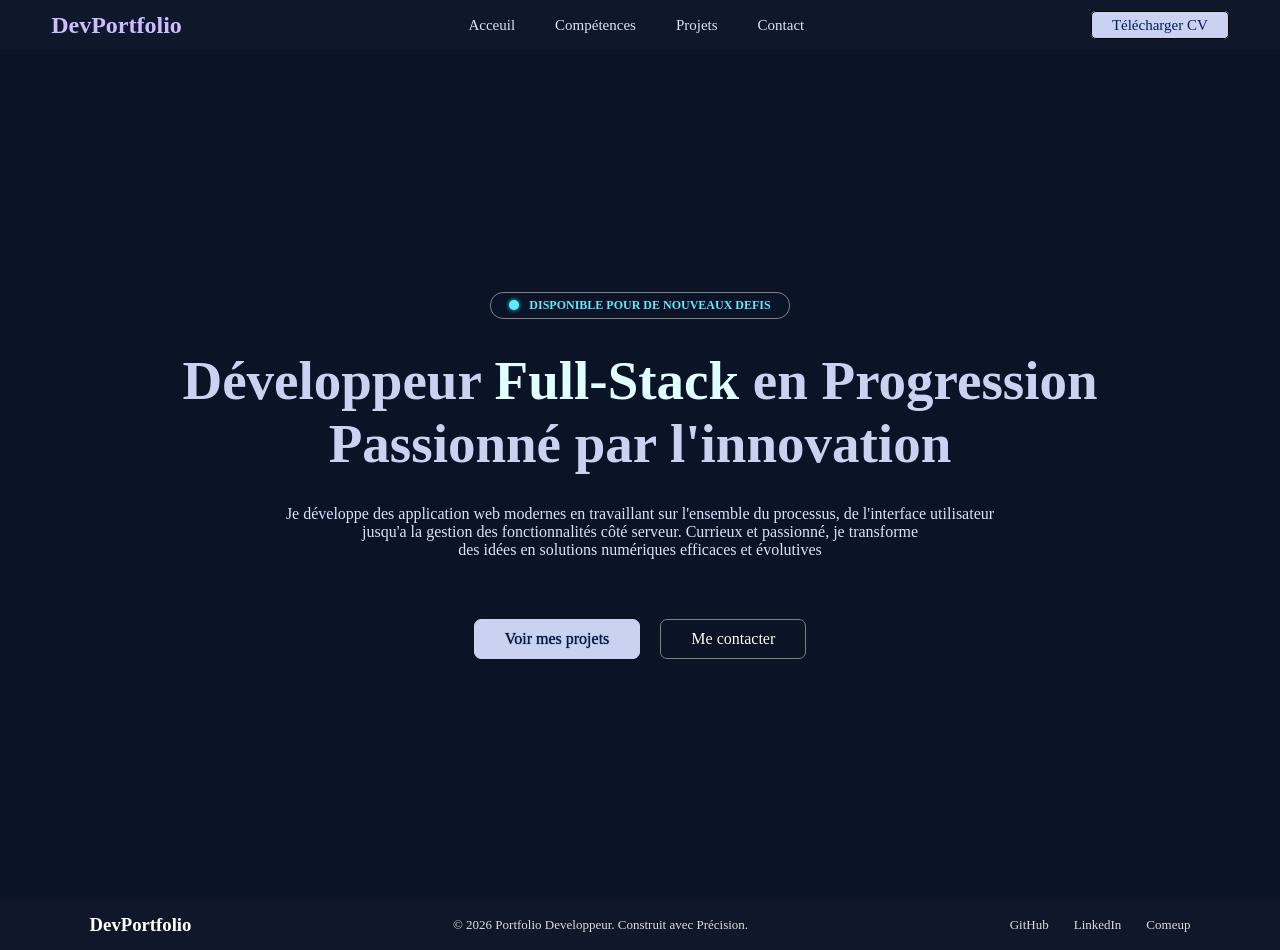
==== index.html @ 61d6dc85 "Add files via upload" ====
<!DOCTYPE html>
<html lang="fr">
<head>
    <meta charset="UTF-8">
    <meta name="viewport" content="width=device-width, initial-scale=1.0">
    <title>Portfolio</title>
    <link rel="stylesheet" href="style.css">
    <script src="/script.js" defer></script>
</head>
<body>
    <header>
        <div id="top-page">
            <h2>DevPortfolio</h2>
            <div class="container-nav">
                <ul>
                    <li><a href="./index.html">Acceuil</a></li>
                    <li><a href="./competences.html">Compétences</a></li>
                    <li><a href="#">Projets</a></li>
                    <li><a href="./contact.html">Contact</a></li>
                </ul>
            </div>
            <div class="btn-mn2">
                <div class="btn-mn">
                    <div class="close-menu"></div>
                </div>
            </div>
            <div class="menu-nav">
                <ul>
                    <li><a href="./index.html">Acceuil</a></li>
                    <li><a href="./competences.html">Compétences</a></li>
                    <li><a href="#">Projets</a></li>
                    <li><a href="./contact.html">Contact</a></li>
                </ul>
            </div>
            <div class="cv-download">
                <a href="">Télécharger CV</a>
            </div>
        </div>
    </header>
    <main>
        <section id="Acceuil">
            <div class="container-acceuil">
                <div class="container-text">
                    <div class="btn-color"></div>
                    <p>DISPONIBLE POUR DE NOUVEAUX DEFIS</p>
                </div>
                <div class="text-presentation">
                    <h2>Développeur <span>Full-Stack</span> en Progression</h2>
                    <h2>Passionné par l'innovation</h2>
                </div>
                <div class="text-presentation-2">
                    <p>Je développe des application web modernes en travaillant sur l'ensemble du processus, de l'interface utilisateur</p>
                    <p> jusqu'a la gestion des fonctionnalités côté serveur. Currieux et passionné, je transforme</p>
                    <p>  des idées en solutions numériques efficaces et évolutives</p>
                </div>
                <div class="btn">
                    <a href="" class="btn1">Voir mes projets</a>
                    <a href="" class="btn2">Me contacter</a>
                </div>
            </div>
        </section>
    </main>
    <footer>
        <div class="ft-list">
            <h3>DevPortfolio</h3>
            <p  class="ft-list-p">© 2026 Portfolio Developpeur. Construit avec Précision.</p>
            <div class="link">
                <a href="#">GitHub</a>
                <a href="#">LinkedIn</a>
                <a href="#">Comeup</a>
            </div>
        </div>
    </footer>
</body>
</html>
---- style.css ----
*{
    padding: 0;
    margin: 0;
    box-sizing: border-box;
}
body{
    background-color: #0b1326;
}
/*ACCEUIL*/
#top-page{
    display: flex;
    justify-content: space-between;
    background-color: rgba(23, 31, 51, 0.4);
    padding: 0px 4%;
    height: 50px;
    position: fixed;
    width: 100%;
    align-items: center;
    z-index: 1000;
}

#top-page h2{
    color: #CDBDFF;
}
a{
    text-decoration: none;
}
.container-nav ul li{
    list-style: none;
    
}
.container-nav ul li a{
    color: #dae2fd;
    font-size: 15px;
    position: relative;
}
.container-nav ul li a::before{
    content: "";
    height: 2px;
    width: 0%;
    position: absolute;
    bottom: -3px;
    background-color: #64E7FF;
    transition: 0.5s;
}
.container-nav ul li a:hover:before{
    width: 100%;
}
.container-nav ul li a:hover{
    color: #64E7FF;
}

.container-nav ul{
    display: flex;
    gap: 40px;
}
.cv-download a{
    border: solid black 1px;
    padding: 5px 20px;
    border-radius: 5px;
    color: #021d5c;
    font-size: 15px;
    background-color: #c9d2f0;
}main{
    padding-top: 50px;
}
#Acceuil{
    height: calc(100vh - 50px);
    color: white;
    display: flex;
    justify-content: center;
    align-items: center;
}
.container-text{
    display: flex;
    align-items: center;
    gap: 10px;
    border: solid gray 1px;
    justify-content: center;
    width: 300px;
    border-radius: 13px;
    padding: 5px 0;
}
.container-text p{
    text-align: center;
    color: #64E7FF;
    font-size: 12px;
    font-weight: bold;
}
.btn-color{
    height: 10px;
    width: 10px;
    background-color: #64E7FF;
    border-radius: 50%;
}
.text-presentation, .text-presentation-2{
    text-align: center;
}
.text-presentation-2 p{
    color: #dae2fd;
}
.text-presentation h2{
    font-size: 55px;
    color: #c9d2f0;
}
.text-presentation h2 span{
    color: lightcyan;
}
.container-acceuil{
    display: flex;
    flex-direction: column;
    align-items: center;
    gap: 30px;
}
.btn{
    display: flex;
    gap: 20px;
    margin-top: 30px;
}
.btn1{
    padding: 10px 30px;
    border: solid #c9d2f0 1px;
    background-color: #c9d2f0;
    color: #021a52;
    border-radius: 7px;
    transition: 0.4s;
    text-shadow: 0 0px 1px black;
}
.btn1:hover{
    box-shadow: 0 0 8px rgba(220, 220, 220, 0.9) ;
    background-color: transparent;
    color: white;
}
.btn2{
    padding: 10px 30px;
    border: solid grey 1px;
    color: white;
    border-radius: 7px;
    transition: 0.5s;
    text-shadow: 0 0px 1px black;
}
.btn2:hover{
    background-color: #c9d2f0;
    color: #021d5c;
}
.menu-nav,.close-menu{
    display: none;
}

.close-menu.open-menu{
    background: transparent;
}
.close-menu.open-menu::before{
    top: 0;
    transform: rotate(45deg);
}

.close-menu.open-menu::after{
    top: 0;
    transform: rotate(-45deg);
}
.btn-mn{
    display: flex;
    justify-content: center;
    flex-direction: column;
    cursor: pointer;
    height: 20px;
    border: solid white 1px;
    border-radius: 2px;
    padding:  3px;
    background-color: transparent;
    position: relative;
}
.btn-mn2{
    display: none;
}
/*COMPETENCE*/
.ctn-competence{
    display: flex;
    flex-direction: column;
    gap: 20px;
}
.container-text2{
    display: flex;
    align-items: center;
    gap: 10px;
    border: solid gray 1px;
    justify-content: center;
    width: 180px;
    border-radius: 15px;
    padding: 4px 0;
    margin-top: 50px;
}
.title-intro h2{
    font-size: 30px;
    text-shadow: 3px 1px 1px black;
    color: #c9d2f0;
}
.title-intro p{
    color: #c9d2f0;
    font-size: 13px;
}
.container-text2 p{
    color: #64E7FF;
    font-size: 12px;
    font-weight: bold;
}
.btn-color2{
    height: 10px;
    width: 10px;
    background-color: #64E7FF;
    border-radius: 50%;
}
.ctn-front{
    display: flex;
    flex-direction: column;
    gap: 30px;
    padding: 30px;
    background: rgba(23, 31, 51, 0.7);
    backdrop-filter: blur(12px);
    border: 1px solid rgba(255, 255, 255, 0.05);
    border-radius: 5px;
    box-shadow: 0 0 1px rgba(220, 220, 220, 0.9);
}
.top-comp{
    display: flex;
    gap: 100px;
}
.title{
    display: flex;
}
.title p{
    font-size: 20px;
    text-shadow: 3px 1px 1px black;
    color: #c9d2f0;
}
.txt-comp{
    color: gainsboro;
    font-size: 13px;
}
.list-comp{
    display: flex;
    justify-content: space-between;
}
.comp-1, .comp-2, .comp-3{
    display: flex;
    flex-direction: column;
    color:#c9d2f0;
    align-items: center;
}
.comp-1 img, .comp-2 img, .comp-3 img{
    filter: grayscale(1);
    transition: 0.4s;
    cursor: pointer;
}
.comp-1 img:hover{
    filter: grayscale(0);
}
.comp-2 img:hover{
    filter: grayscale(0);
}
.comp-3 img:hover{
    filter: grayscale(0);
}
.outil-1 , .outil-2{
    display: flex;
    padding: 5px 0;
    background: rgba(23, 31, 51, 0.7);
    border: 1px solid rgba(255, 255, 255, 0.05);
    color: gainsboro;
}
.title-outil{
    display: flex;
}
.title-outil p{
    font-size: 20px;
    text-shadow: 3px 1px 1px black;
    color: #c9d2f0;

}
.ctn-outils{
    display: flex;
    flex-direction: column;
    gap: 30px;
    padding: 30px;
    background: rgba(23, 31, 51, 0.7);
    backdrop-filter: blur(12px);
    border: 1px solid rgba(255, 255, 255, 0.05);
    border-radius: 5px;
    box-shadow: 0 0 1px rgba(220, 220, 220, 0.9);
    width: 380px;
}
.title-back{
    display: flex;
}
.title-back p{
    color: #c9d2f0;
    text-shadow: 3px 1px 1px black;
    font-size: 20px;
}
.top{
    display: flex;
    justify-content: space-between;
}
.top div{
    display: flex;
    flex-direction: column;
    gap: 8px;
    padding: 10px;
    background: rgba(23, 31, 51, 0.7);
    border: 1px solid rgba(255, 255, 255, 0.05);
    color: gainsboro;
    width: 130px;
    border-radius: 5px;
}
.bott{
    padding: 10px;
    background: rgba(23, 31, 51, 0.7);
    border: 1px solid rgba(255, 255, 255, 0.05);
    color: gainsboro;
    width: 130px;
    border-radius: 5px;
}
.top div p{
    font-size: 12px;
    color: gray;

}
.ctn-back{
    display: flex;
    flex-direction: column;
    gap: 30px;
    padding: 30px;
    background: rgba(23, 31, 51, 0.7);
    backdrop-filter: blur(12px);
    border: 1px solid rgba(255, 255, 255, 0.05);
    border-radius: 5px;
    box-shadow: 0 0 1px rgba(220, 220, 220, 0.9);
    width: 350px;
}
.back-list{
    display: flex;
    flex-direction: column;
    gap: 20px;
}
.bottom-comp{
    display: flex;
    gap: 80px;
}
#competences{
    padding: 26px 7%;
    display: flex;
    flex-direction: column;
    gap: 20px;
}

.move{
    display: flex;
    flex-direction: column;
    justify-content: center;
    border-top: solid 2px rgba(255, 255, 255, 0.05);
    border-bottom: solid 2px rgba(255, 255, 255, 0.05);
    height: 80px;
    position: relative;
    width: 100%;
    overflow: hidden;
}
.move ul{
    display: flex;
    justify-content: space-between;
    width: 100%;
    position: absolute;
    right: 1180px;
}
.move ul li{
    font-size: 30px;
    color: grey;
    list-style: none;
    font-weight: bold;
}







/*Contact*/
.contact-all{
    padding: 26px 7%;
    display: flex;
    flex-direction: column;
    gap: 25px;
}
.ctn-allinfo{
    display: flex;
    gap: 100px;
}
.ctn-form{
    display: flex;
    gap: 25px;
}
.Nom,.Email{
    display: flex;
    flex-direction: column;
    gap: 8px;
}

.Nom input:focus{
    outline: 0;
}
.Email input:focus{
    outline: 0;
}
.Sujet input:focus{
    outline: 0;
}
.Message textarea:focus{
    outline: 0;
}
.Sujet , .Message{
    display: flex;
    flex-direction: column;
    gap: 8px;
}

.Nom input,.Email input{
    height: 30px;
    width: 240px;
    padding: 0 0 0 5px;
    background-color:#0b1326;
    color: gainsboro;
    border: #0b1326 solid 1px;
}
.Sujet input,.Message input{
    height: 30px;
    background-color:#0b1326;
    color: gainsboro;
    border: #0b1326 solid 1px;
    padding: 0 0 0 5px;
}
.Message textarea{
    resize: none;
    padding: 0 0 0 5px;
    background-color:#0b1326;
    color: gainsboro;
    border: #0b1326 solid 1px;
}
.btn-form input{
    height: 30px;
    width: 180px;
    background-color: #c9d2f0;
    border: solid #c9d2f0 1px;
    border-radius: 3px;
    color: blue;
    font-weight: bold;
}
label{
    font-size: 12px;
    color: gainsboro;
}
form{
    display: flex;
    flex-direction: column;
    gap: 10px;
}
.ctn-formulare{
    background: rgba(23, 31, 51, 0.7);
    backdrop-filter: blur(12px);
    border: 1px solid rgba(255, 255, 255, 0.05);
    padding: 25px;
    border-radius: 5px;
    box-shadow: 0 0 1px rgba(220, 220, 220, 0.9);
}

.text-contact h2{
    font-size: 35px;
    color: white;
    text-shadow: 3px 1px 1px black;
}
.text-contact .txt-1{
    color: #64E7FF;
}
.text-contact p{
    font-size: 12px;
    color: white;
}
.text-contact{
    margin-top: 25px;
    display: flex;
    flex-direction: column;
    gap: 2px;
}
.information{
    background: rgba(23, 31, 51, 0.7);
    backdrop-filter: blur(12px);
    border: 1px solid rgba(255, 255, 255, 0.05);
    padding: 25px;
    border-radius: 5px;
    box-shadow: 0 0 1px rgba(220, 220, 220, 0.9);
    color: white;
    display: flex;
    flex-direction: column;
    gap: 30px;
}
.ctn-email , .ctn-loacte, .ctn-hoaire , .ctn-contact{
    display: flex;
    gap: 25px;
}
.information h3{
    font-size: 22px;
    text-shadow: 3px 1px 1px black;
}
.information p{
    font-size: 15px;
}
.email-info, .info-locate, .info-horaire, .info-contact{
    display: flex;
}
.ft-list{
    display: flex;
    justify-content: space-between;
    padding: 0 7%;
    background-color: rgba(23, 31, 51, 0.4);
    height: 50px;
    align-items: center;
}
.ft-list p{
    font-size: 13px;
    color: gainsboro;
}
.link{
    font-size: 13px;
    display: flex;
    gap: 25px;
}
.link a{
    color: gainsboro;
}
.ft-list h3{
    color: white;
}


@media screen and (max-width: 350px) {
    /*ACCEUIL BAR-MENU RESPONSIVE*/
    .container-nav, .cv-download{
        display: none;
    }
    .btn-mn2{
        display: block;
    }
    #top-page h2{
        font-size: 12px;
    }
    .menu-nav{
        display: block;
        position: absolute;
        top: 0px;
        height: 100vh;
        width: 250px;
        left: -250px;
        background: rgba(23, 31, 51, 0.7);
        backdrop-filter: blur(12px);
        border: 1px solid rgba(255, 255, 255, 0.05);
        border-radius: 0 10px 10px 0;
        transition: 0.5s;
    }
    .menu-nav ul{
        display: flex;
        flex-direction: column;
        gap: 30px;
        height: 100%;
        margin-top: 100px;
    }
    .menu-nav ul li{
        list-style: none;
        background-color:#021a52;
        padding: 10px  20px;
        width: 220px;
        margin-left: 10px;
        border-radius: 10px;
        border: 1px solid rgba(255, 255, 255, 0.05);
        transition: 0.5s;
    }
    .menu-nav ul li:hover{
        padding: 10px  40px;
        background-color: #0b1326;
        cursor: pointer;
    }
    .menu-nav ul li a{
        color: #c9d2f0;
    }
    .close-menu{
        display: block;
        height: 1px;
        width: 20px;
        background-color: #c9d2f0;
        position: relative;
        cursor: pointer;
    }
    .close-menu::after{
        content: "";
        height: 1px;
        width: 20px;
        background-color: #c9d2f0;
        position: absolute;
        top: -5px;
    }
    .close-menu::before{
        content: "";
        height: 1px;
        width: 20px;
        background-color: #c9d2f0;
        position: absolute;
        bottom: -5px;
    }
.text-presentation h2{
    font-size: 0.8em;
  }
.container-text p{
    font-size: 0.5em;
}
.container-text{
    width: 200px;
}
.text-presentation-2{
    font-size: 0.7em;
}
.btn1{
    font-size: 0.6em;
    height: 30px;
    display: flex;
    flex-direction: column;
    justify-content: center;
    width: 140px;
}
.btn2{
    font-size: 0.6em;
    height: 30px;
    display: flex;
    flex-direction: column;
    justify-content: center;
    width: 130px;
}
.ft-list h3, .link a{
    font-size: 0.6em;
}
.ft-list p{
    display: none;
}
/*COMPETENCE RESPONSIVE*/

.container-text2 p{
    font-size: 10px  ;
}
.container-text2{
    width: 140px;
}
.title-intro h2{
    font-size: 22px;
}
.title-intro p{
    font-size: 12px;
}
.top-comp,.bottom-comp{
    display: flex;
    flex-direction: column;
}
.title p{
    font-size: 14px;
}
.txt-comp{
    font-size: 12px;
}
.comp-1 p,.comp-2 p,.comp-3 p{
    font-size: 10px;
}
.ctn-front{
    padding: 10px;
    width: 290px;
}
.title-outil p{
    font-size: 14px;
}
.outil-1 p,.outil-2 p{
    font-size: 12px;
}
.outil-1,.outil-2{
    width: 220px;
    display: flex;
    align-items: center;
    gap: 15px;
}

.outil-2 img{
    width: 24px;
}

.ctn-outils{
    width: 270px;
}

.top{
    gap: 30px;
}
.top div p{
    font-size: 10px;
}
.top div h4{
    font-size: 12px;
}
.tx1{
    font-size: 10px;
}
.ctn-back{
    width: 270px;
}
.top div,.bott{
    width: 100px;
}
.bott p{
    font-size: 10px;
}
.bott h4{
    font-size: 12px;
}
.move ul li{
    font-size: 15px;
}
.move{
    height: 50px;
}
.comp-1 img, .comp-2 img, .comp-3 img{
    filter: grayscale(0);
}
}
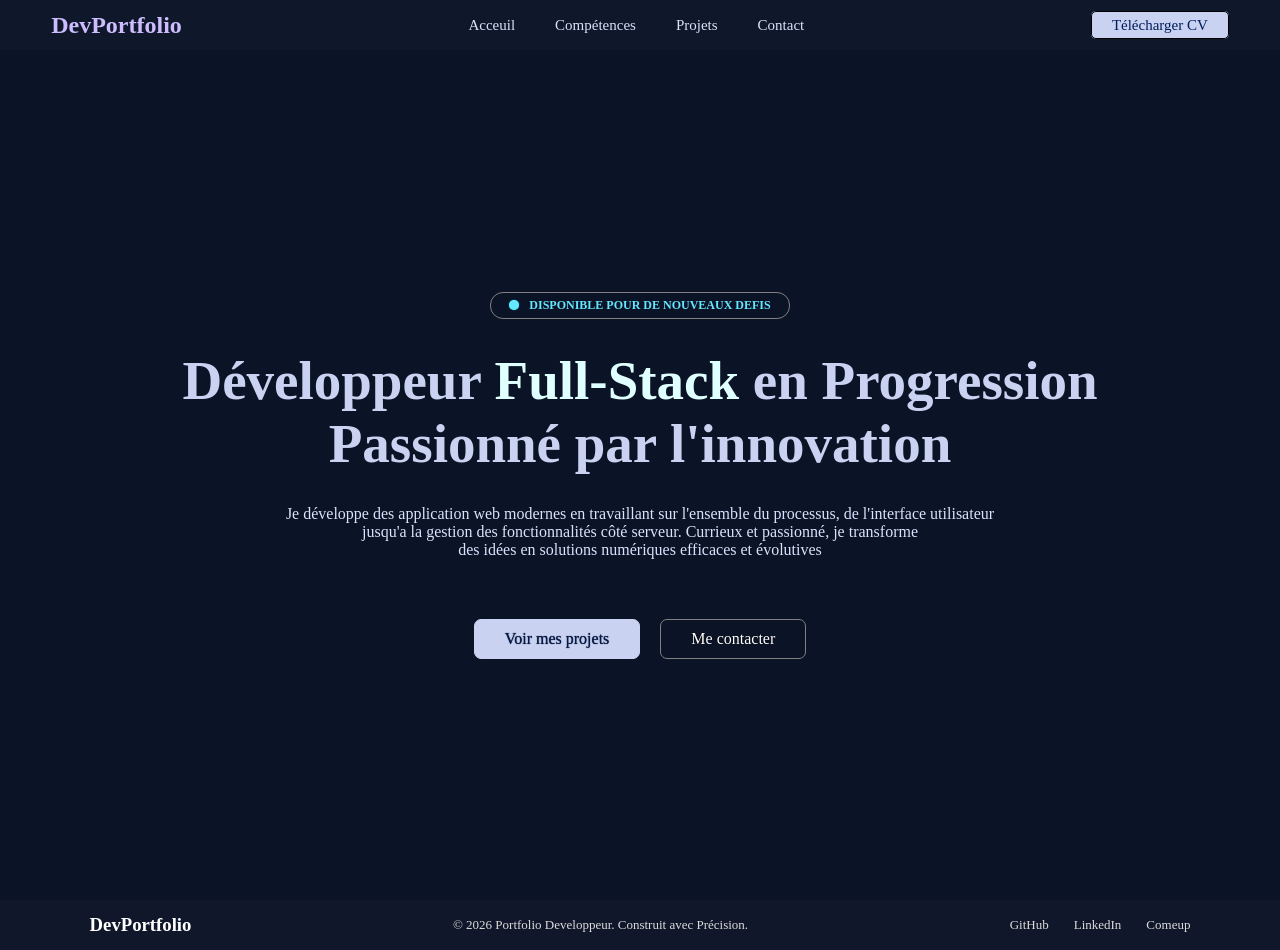
==== commit a25e23e6: "Add files via upload" ====
--- a/index.html
+++ b/index.html
@@ -4,8 +4,8 @@
     <meta charset="UTF-8">
     <meta name="viewport" content="width=device-width, initial-scale=1.0">
     <title>Portfolio</title>
-    <link rel="stylesheet" href="style.css">
-    <script src="/script.js" defer></script>
+    <link rel="stylesheet" href="./style.css">
+    <script src="./script.js" defer></script>
 </head>
 <body>
     <header>
--- a/style.css
+++ b/style.css
@@ -734,4 +734,8 @@
 .comp-1 img, .comp-2 img, .comp-3 img{
     filter: grayscale(0);
 }
-}
+
+/*CONTACT*/
+
+
+}
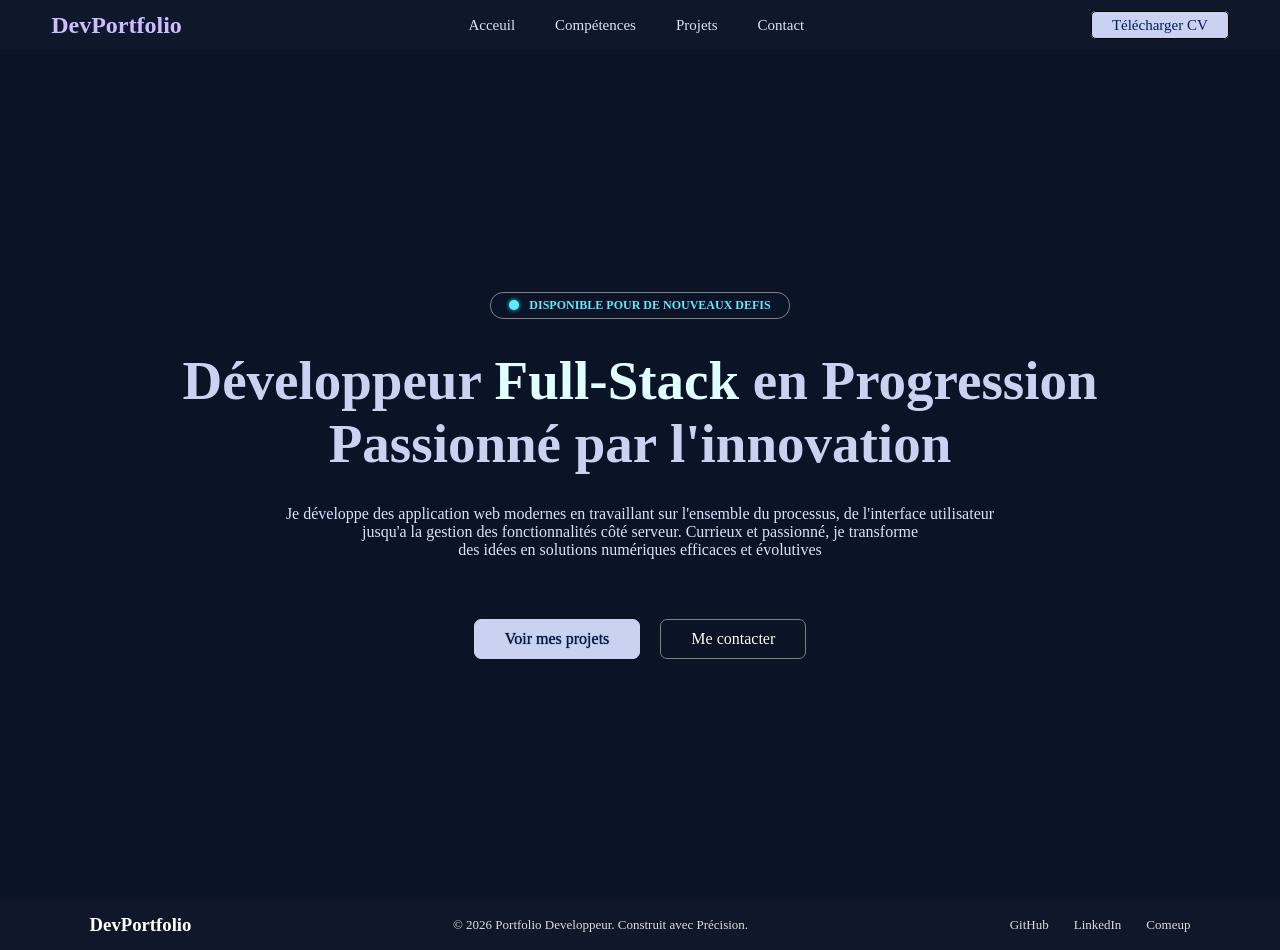
==== commit 28662f1a: "Add files via upload" ====
--- a/index.html
+++ b/index.html
@@ -4,7 +4,7 @@
     <meta charset="UTF-8">
     <meta name="viewport" content="width=device-width, initial-scale=1.0">
     <title>Portfolio</title>
-    <link rel="stylesheet" href="./style.css">
+    <link rel="stylesheet" href="style.css">
     <script src="./script.js" defer></script>
 </head>
 <body>
